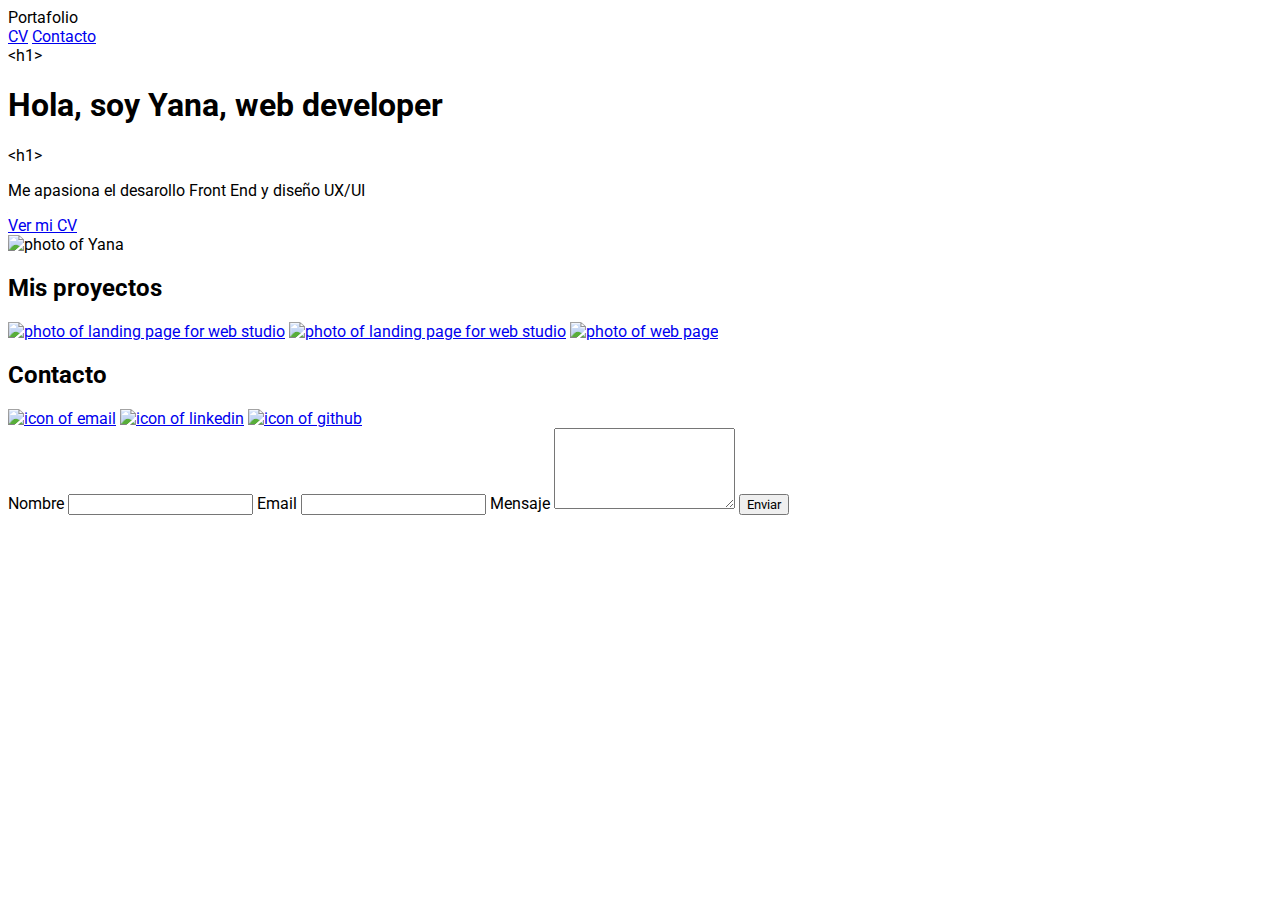
==== index.html @ 994978f8 "Add files via upload" ====
<!DOCTYPE html>
<html lang="es">
<head>
    <meta charset="UTF-8">
    <meta http-equiv="X-UA-Compatible" content="IE=edge">
    <meta name="viewport" content="width=device-width, initial-scale=1.0">
    <title>Portfolio</title>
    <link href="/styles.css" rel="stylesheet">
</head>
<body>
    <header>
        <span>Portafolio</span>
        <nav>
        <a href="https://yana-tolstobrova.netlify.app/" target="_blank">CV</a>
        <a href="#contact">Contacto</a>
        </nav>
    </header>
    <main>
        <section>
            <div>
                <div>
                    <span>&lth1></span>
                    <h1>Hola, soy Yana, web developer</h1>
                    <span>&lth1></span>
                </div>
                
                <p>Me apasiona el desarollo Front End y diseño UX/UI</p>
                <a href="https://yana-tolstobrova.netlify.app/" target="_blank">Ver mi CV</a>
            </div>
            <img src="/img/photo.jpg" alt="photo of Yana" class="main-photo">
        </section>
        <section>
            <h2>Mis proyectos</h2>
            <a href="https://orange-lab.netlify.app/" target="_blank"><img src="/img/Orangelab.png" alt="photo of landing page for web studio" class="projects"></a>
            <a href="https://purple-studio.netlify.app/" target="_blank"><img src="/img/PurpleStudio.png" alt="photo of landing page for web studio" class="projects"></a>
            <a href="https://zapusti-gusaka.netlify.app/" target="_blank"><img src="/img/goose.png" alt="photo of web page" class="projects"></a>
        </section>
    </main>
    <footer id="contact">
        <h2>Contacto</h2>
        <div>
            <a href="mailto:jana.tolstobrova@gmail.com"><img src="/img/icons8-mail-48.png" alt="icon of email"></a>
            <a href="https://www.linkedin.com/in/yana-tolstobrova/" target="_blank"><img src="/img/icons8-linkedin-30.png" alt="icon of linkedin"></a>
            <a href="https://github.com/yana-tolstobrova"><img src="/img/icons8-github-30.png" alt="icon of github"></a>
        </div>
        <form action="" method="post" netlify>
            <label for="name">Nombre</label>
            <input type="text" name="name" required>
            <label for="email">Email</label>
            <input type="email" name="email" required>
            <label for="message">Mensaje</label>
            <textarea name="message" required rows="5"></textarea>
            <input type="submit" name="button" value="Enviar">
        </form>
    </footer>
</body>
</html>
---- styles.css ----
@import url('https://fonts.googleapis.com/css2?family=Roboto:wght@400;700&display=swap');

 *{
    font-family: 'Roboto', sans-serif;
 }


img.main-photo{
    width: 50%;
 }
.projects {
    width: 80%;
    margin-left: auto;
    margin-right: auto;
}
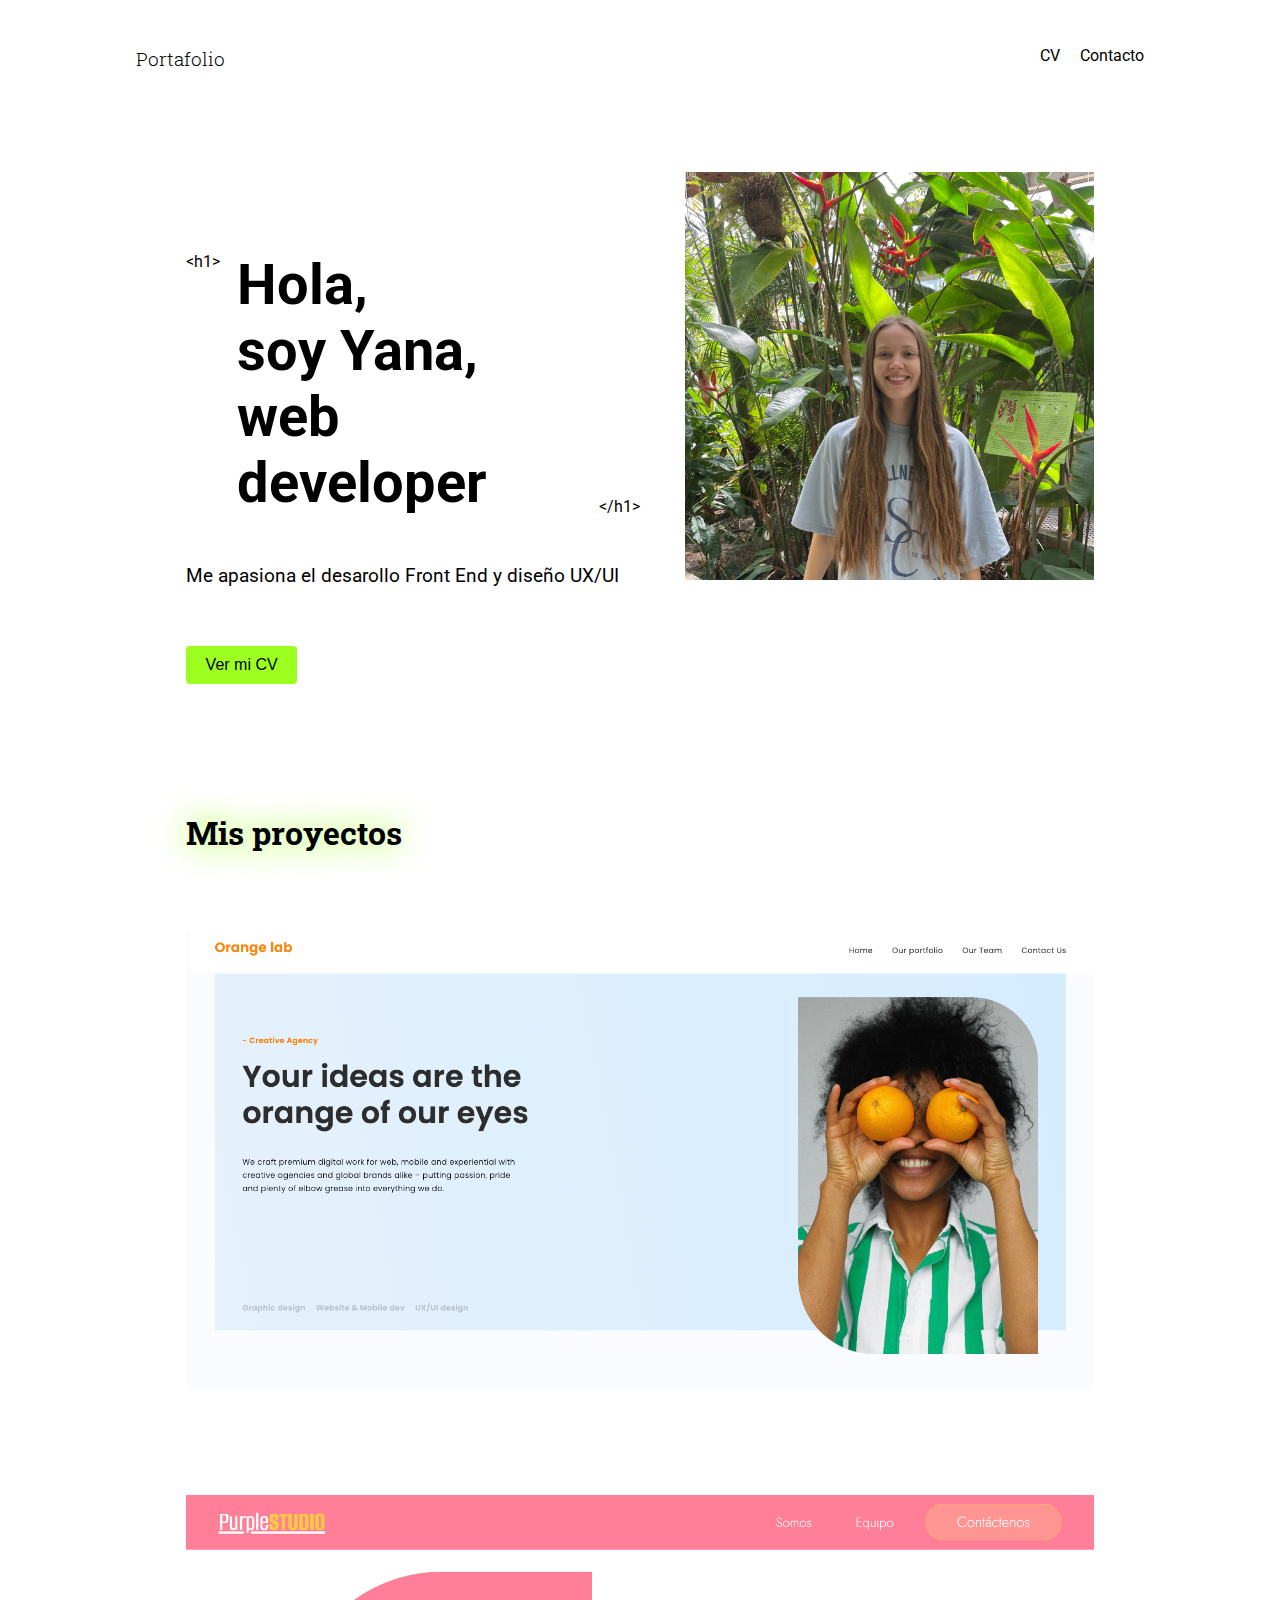
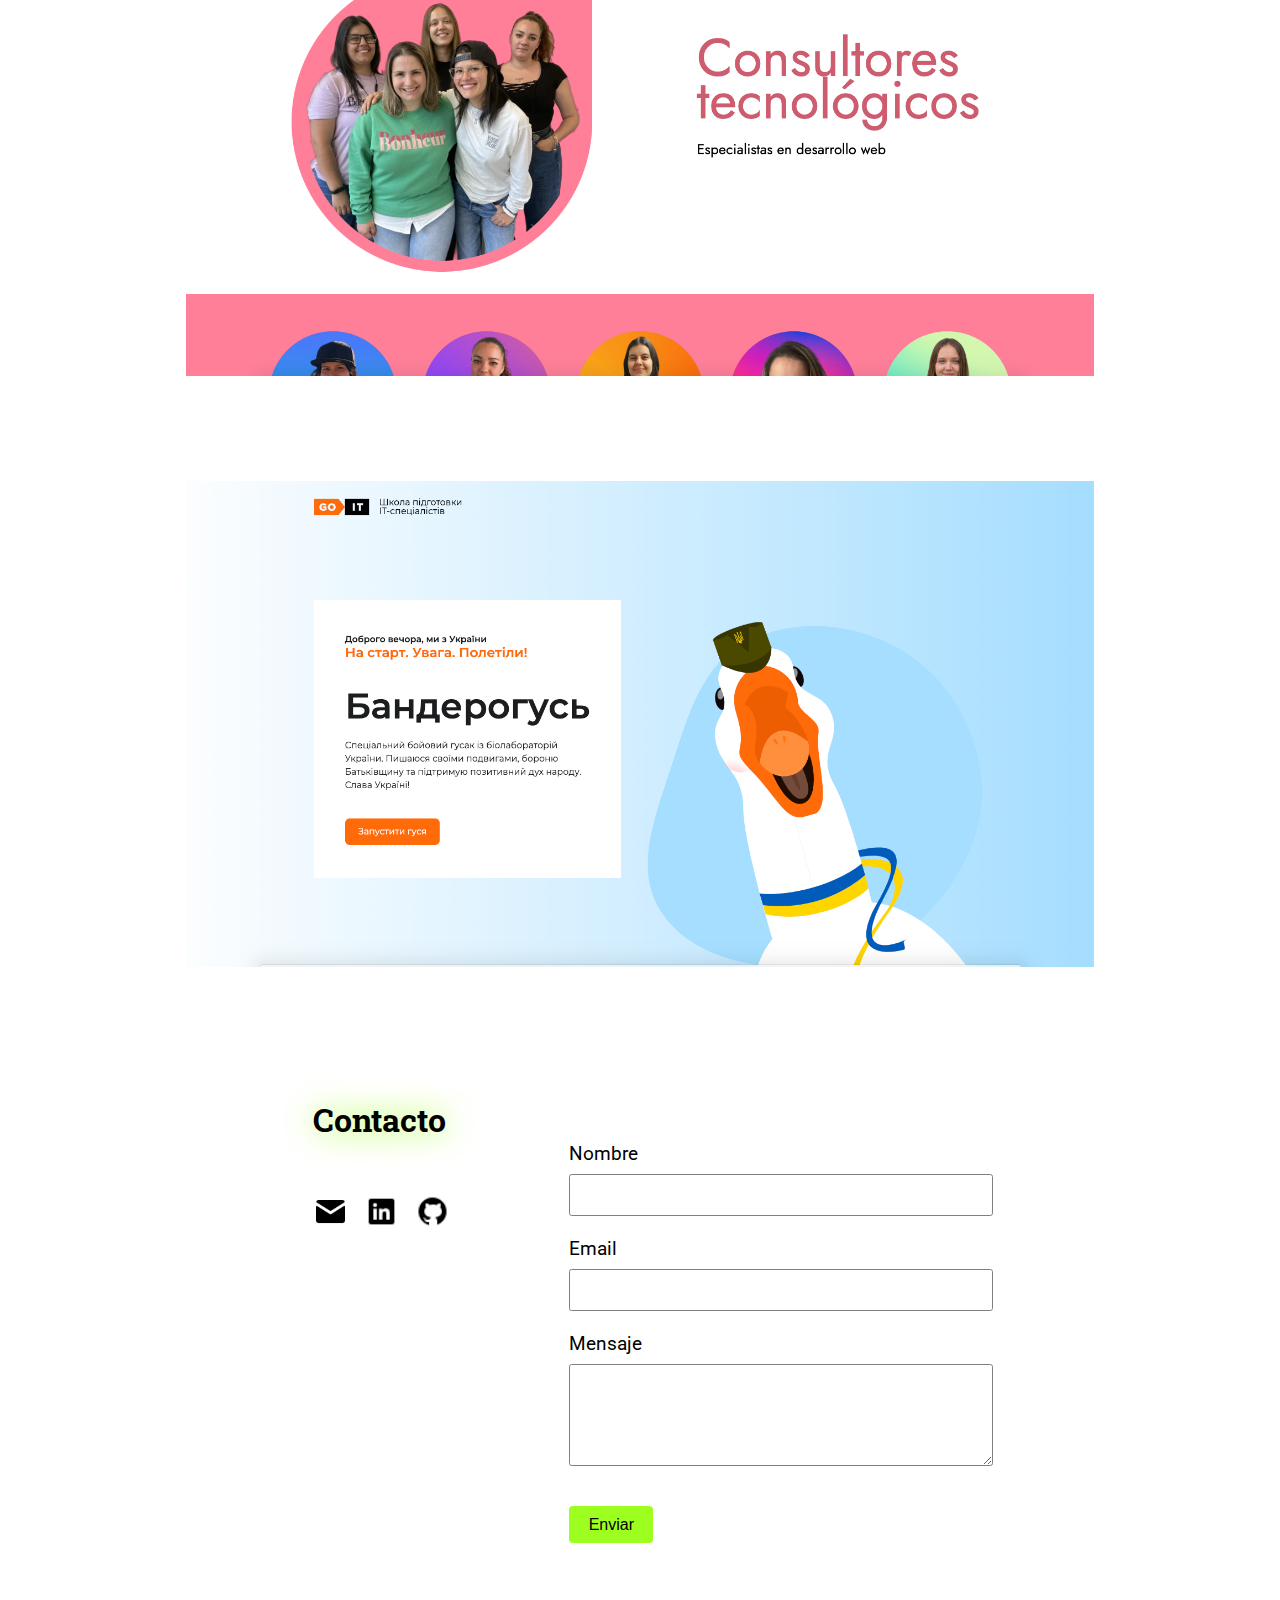
==== commit ee453e67: "folder deleted" ====
--- a/index.html
+++ b/index.html
@@ -5,53 +5,58 @@
     <meta http-equiv="X-UA-Compatible" content="IE=edge">
     <meta name="viewport" content="width=device-width, initial-scale=1.0">
     <title>Portfolio</title>
-    <link href="/styles.css" rel="stylesheet">
+    <link href="/Portfolio/styles.css" rel="stylesheet">
 </head>
 <body>
     <header>
-        <span>Portafolio</span>
+        <span class="logo">Portafolio</span>
         <nav>
-        <a href="https://yana-tolstobrova.netlify.app/" target="_blank">CV</a>
-        <a href="#contact">Contacto</a>
+            <a href="https://yana-tolstobrova.netlify.app/" target="_blank">CV</a>
+            <a href="#contact">Contacto</a>
         </nav>
     </header>
     <main>
-        <section>
-            <div>
-                <div>
+        <section class="hero">
+            <div class="text-hero">
+                <div class="heading">
                     <span>&lth1></span>
-                    <h1>Hola, soy Yana, web developer</h1>
-                    <span>&lth1></span>
+                    <h1>Hola,<br>soy Yana,<br> web developer</h1>
+                    <span>&lt/h1></span>
                 </div>
                 
                 <p>Me apasiona el desarollo Front End y diseño UX/UI</p>
-                <a href="https://yana-tolstobrova.netlify.app/" target="_blank">Ver mi CV</a>
+                <a href="https://yana-tolstobrova.netlify.app/" target="_blank"><button class="call-action">Ver mi CV</button></a>
             </div>
-            <img src="/img/photo.jpg" alt="photo of Yana" class="main-photo">
+            <img src="/Portfolio/img/photo.jpg" alt="photo of Yana" class="main-photo">
         </section>
         <section>
             <h2>Mis proyectos</h2>
-            <a href="https://orange-lab.netlify.app/" target="_blank"><img src="/img/Orangelab.png" alt="photo of landing page for web studio" class="projects"></a>
-            <a href="https://purple-studio.netlify.app/" target="_blank"><img src="/img/PurpleStudio.png" alt="photo of landing page for web studio" class="projects"></a>
-            <a href="https://zapusti-gusaka.netlify.app/" target="_blank"><img src="/img/goose.png" alt="photo of web page" class="projects"></a>
+            <a href="https://orange-lab.netlify.app/" target="_blank"><img src="/Portfolio/img/Orangelab.png" alt="photo of landing page for web studio" class="projects"></a>
+            <a href="https://purple-studio.netlify.app/" target="_blank"><img src="/Portfolio/img/PurpleStudio.png" alt="photo of landing page for web studio" class="projects"></a>
+            <a href="https://zapusti-gusaka.netlify.app/" target="_blank"><img src="/Portfolio/img/goose.png" alt="photo of web page" class="projects"></a>
         </section>
     </main>
     <footer id="contact">
-        <h2>Contacto</h2>
-        <div>
-            <a href="mailto:jana.tolstobrova@gmail.com"><img src="/img/icons8-mail-48.png" alt="icon of email"></a>
-            <a href="https://www.linkedin.com/in/yana-tolstobrova/" target="_blank"><img src="/img/icons8-linkedin-30.png" alt="icon of linkedin"></a>
-            <a href="https://github.com/yana-tolstobrova"><img src="/img/icons8-github-30.png" alt="icon of github"></a>
+        <div class="footer-box">
+                <div class="contacts">
+                    <h2>Contacto</h2>
+                    <div class="links">
+                        <a href="mailto:jana.tolstobrova@gmail.com"><img src="/Portfolio/img/icons8-mail-48.png" alt="icon of email" width="30px"></a>
+                        <a href="https://www.linkedin.com/in/yana-tolstobrova/" target="_blank"><img src="/Portfolio/img/icons8-linkedin-30.png" alt="icon of linkedin"></a>
+                        <a href="https://github.com/yana-tolstobrova"><img src="/Portfolio/img/icons8-github-30.png" alt="icon of github"></a>
+                    </div>
+                </div>
+            <form action="" method="post" netlify>
+                <label for="name">Nombre</label>
+                <input type="text" name="name" required class="input">
+                <label for="email">Email</label>
+                <input type="email" name="email" required class="input">
+                <label for="message">Mensaje</label>
+                <textarea name="message" required rows="5" class="input"></textarea>
+                <input type="submit" name="button" value="Enviar" class="call-action">
+            </form>
         </div>
-        <form action="" method="post" netlify>
-            <label for="name">Nombre</label>
-            <input type="text" name="name" required>
-            <label for="email">Email</label>
-            <input type="email" name="email" required>
-            <label for="message">Mensaje</label>
-            <textarea name="message" required rows="5"></textarea>
-            <input type="submit" name="button" value="Enviar">
-        </form>
+        
     </footer>
 </body>
 </html>--- a/Portfolio/styles.css
+++ b/Portfolio/styles.css
@@ -0,0 +1,144 @@
+ @import url('https://fonts.googleapis.com/css2?family=Roboto+Slab&family=Roboto:wght@400;700&display=swap');
+body {
+    font-family: 'Roboto', sans-serif;
+    padding: 3% 10%;
+}
+:root{
+    --accent: #9dff20;
+}
+img.main-photo{
+    width: 45%;
+    height: 45%;
+ }
+.projects {
+    width: 90%;
+    margin: 5%;
+}
+.projects:hover{
+    box-shadow: 0.5em 0.5em 1em rgb(179, 175, 175);
+    transition: 0.3s;
+}
+header{
+    display: flex;
+    justify-content: space-between;
+}
+span.logo, h2{
+    font-family: 'Roboto Slab', serif;
+}
+.logo {
+    font-size: 1.2em;
+    font-weight: 300;
+}
+nav a{
+    margin-left: 1em;
+    color: black;
+    text-decoration: none;
+}
+nav a:hover{
+    text-shadow: 0 0 1em var(--accent);
+}
+.hero{
+    display: flex;
+    padding: 10% 5%;
+    justify-content: space-between;
+    width: 90%;
+    margin-left: auto;
+    margin-right: auto;
+}
+.text-hero{
+    width: 50%;
+}
+.text-hero p{
+    font-size: 1.2em;
+}
+.heading{
+    display: flex;
+    align-items: flex-start;
+    margin: 5em 0 3em 0;
+}
+.heading span:last-child{
+    align-self: flex-end;
+}
+
+h1{
+    font-size: 3.5em;
+    margin: 0 0.3em;
+}
+.call-action{
+    padding: 0.6em 1.2em;
+    font-size: 1em;
+    background-color: var(--accent);
+    border: none;
+    border-radius: 0.25em;
+    margin-top: 2.5em;
+}
+.call-action:hover{
+    background-color: black;
+    color: white;
+    cursor: pointer;
+    transition: 0.35s;
+}
+h2 {
+    text-shadow: 0 0 1em var(--accent);
+    font-size: 2em;
+    padding-left: 5%;
+}
+.footer-box{
+    display: flex;
+    justify-content: space-between;
+    padding: 5% 15%;
+}
+form{
+    width: 60%;
+    margin-top: 7%;
+}
+label{
+    display: block;
+    box-sizing: border-box;
+    font-size: 1.2em;
+    margin: 5% 0 2% 0;
+}
+.input {
+    display: block;
+    box-sizing: border-box;
+    width: 100%;
+    padding: 3%;
+    border-radius: 0.2em;
+    border: 0.1em solid grey;
+}
+.input:hover, .input:active, .input:focus {
+    border: 0.1em solid black;
+    box-shadow: 0.1em 0.1em 0.1em grey;
+    outline: none;
+}
+.contacts{
+    text-align: center;
+    width: 25%;
+}
+.contacts h2{
+    margin-bottom: 30%;
+}
+.contacts a{
+    margin-left: 7%;
+}
+.contacts img{
+    width: 35px;
+}
+.contacts img:hover{
+    transform: translate(3px, 3px);
+}
+@media screen and (max-width: 767px){
+    body{
+        width: 100%;
+    }
+    .hero {
+        flex-direction: column-reverse;
+    }
+    .footer-box{
+        flex-direction: column;
+    }
+    .links{
+        display: flex;
+    }
+}
+
